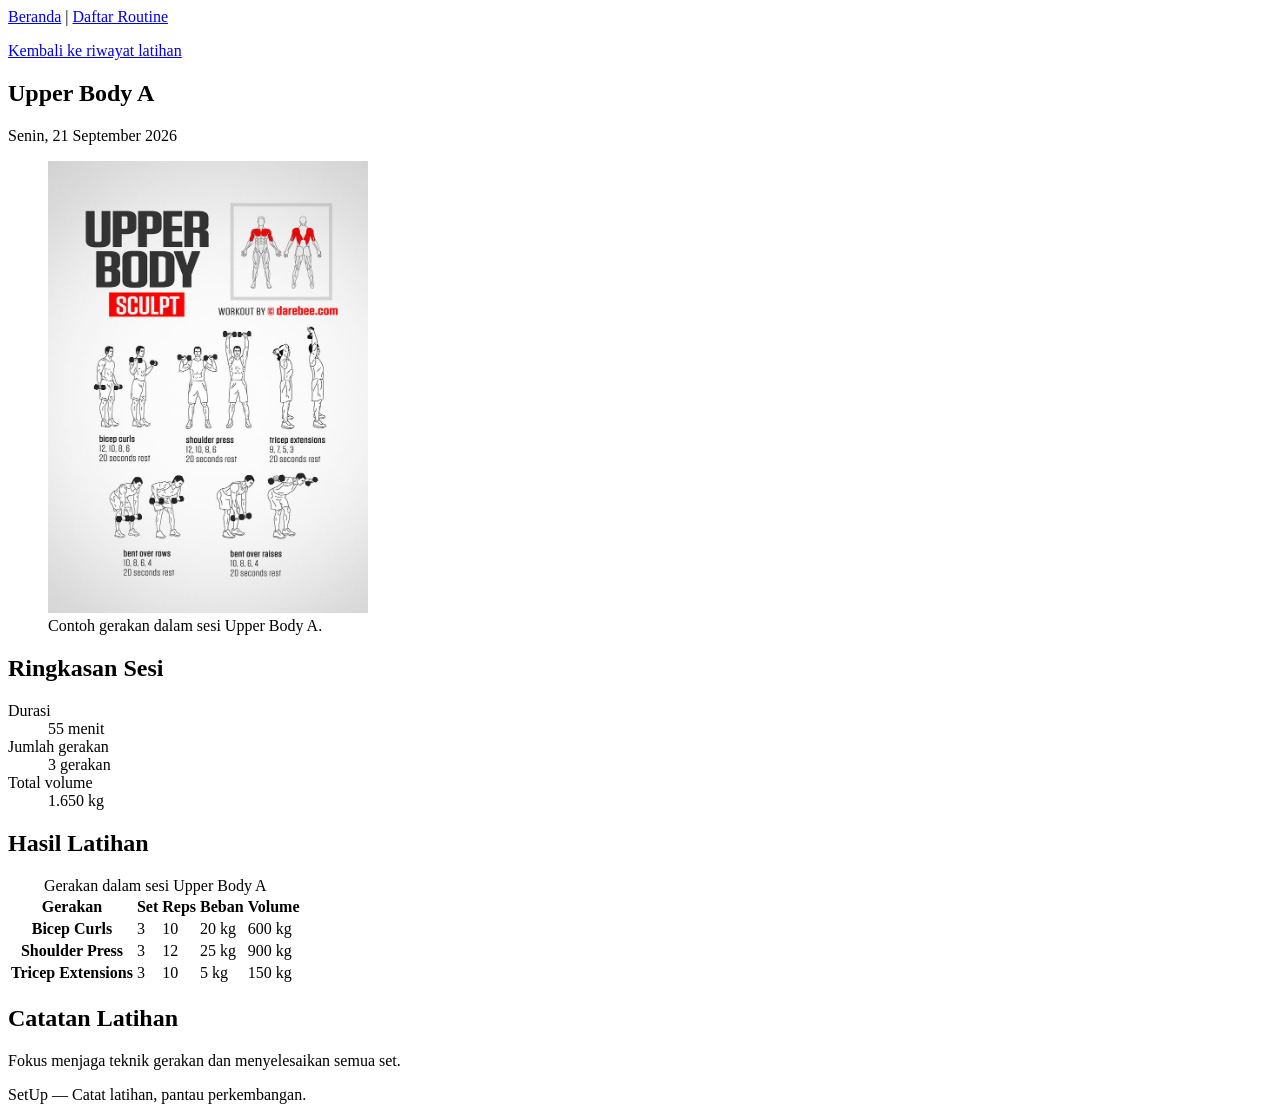
==== detail-latihan.html @ 31ee024c "Buat struktur HTML awal SetUp" ====
<!DOCTYPE html>
<html lang="id">
  <head>
    <meta charset="UTF-8">
    <meta name="viewport" content="width=device-width, initial-scale=1.0">
    <title>Detail Latihan | SetUp</title>
  </head>
  <body>
    <header>
      <nav aria-label="Navigasi utama">
        <a href="index.html">Beranda</a> |
        <a href="index.html#daftar-routine">Daftar Routine</a>
      </nav>
    </header>

    <main>
      <p><a href="index.html">Kembali ke riwayat latihan</a></p>

      <article>
        <header>
          <h1>Upper Body A</h1>
          <p>Senin, <time datetime="2026-09-21">21 September 2026</time></p>
        </header>

        <figure>
          <img
            src="assets/images/UpperBody.jpg"
            alt="Gerakan Upper Body A: Bicep Curls, Shoulder Press, Tricep Extensions"
            width="320"
          >
          <figcaption>Contoh gerakan dalam sesi Upper Body A.</figcaption>
        </figure>

        <section aria-labelledby="ringkasan-sesi">
          <h2 id="ringkasan-sesi">Ringkasan Sesi</h2>
          <dl>
            <dt>Durasi</dt>
            <dd>55 menit</dd>

            <dt>Jumlah gerakan</dt>
            <dd>3 gerakan</dd>

            <dt>Total volume</dt>
            <dd>1.650 kg</dd>
          </dl>
        </section>

        <section aria-labelledby="hasil-latihan">
          <h2 id="hasil-latihan">Hasil Latihan</h2>

          <table>
            <caption>Gerakan dalam sesi Upper Body A</caption>
            <thead>
              <tr>
                <th scope="col">Gerakan</th>
                <th scope="col">Set</th>
                <th scope="col">Reps</th>
                <th scope="col">Beban</th>
                <th scope="col">Volume</th>
              </tr>
            </thead>
            <tbody>
              <tr>
                <th scope="row">Bicep Curls</th>
                <td>3</td>
                <td>10</td>
                <td>20 kg</td>
                <td>600 kg</td>
              </tr>
              <tr>
                <th scope="row">Shoulder Press</th>
                <td>3</td>
                <td>12</td>
                <td>25 kg</td>
                <td>900 kg</td>
              </tr>
              <tr>
                <th scope="row">Tricep Extensions</th>
                <td>3</td>
                <td>10</td>
                <td>5 kg</td>
                <td>150 kg</td>
              </tr>
            </tbody>
          </table>
        </section>

        <section aria-labelledby="catatan-latihan">
          <h2 id="catatan-latihan">Catatan Latihan</h2>
          <p>Fokus menjaga teknik gerakan dan menyelesaikan semua set.</p>
        </section>
      </article>
    </main>

    <footer>
      <p>SetUp — Catat latihan, pantau perkembangan.</p>
    </footer>
  </body>
</html>
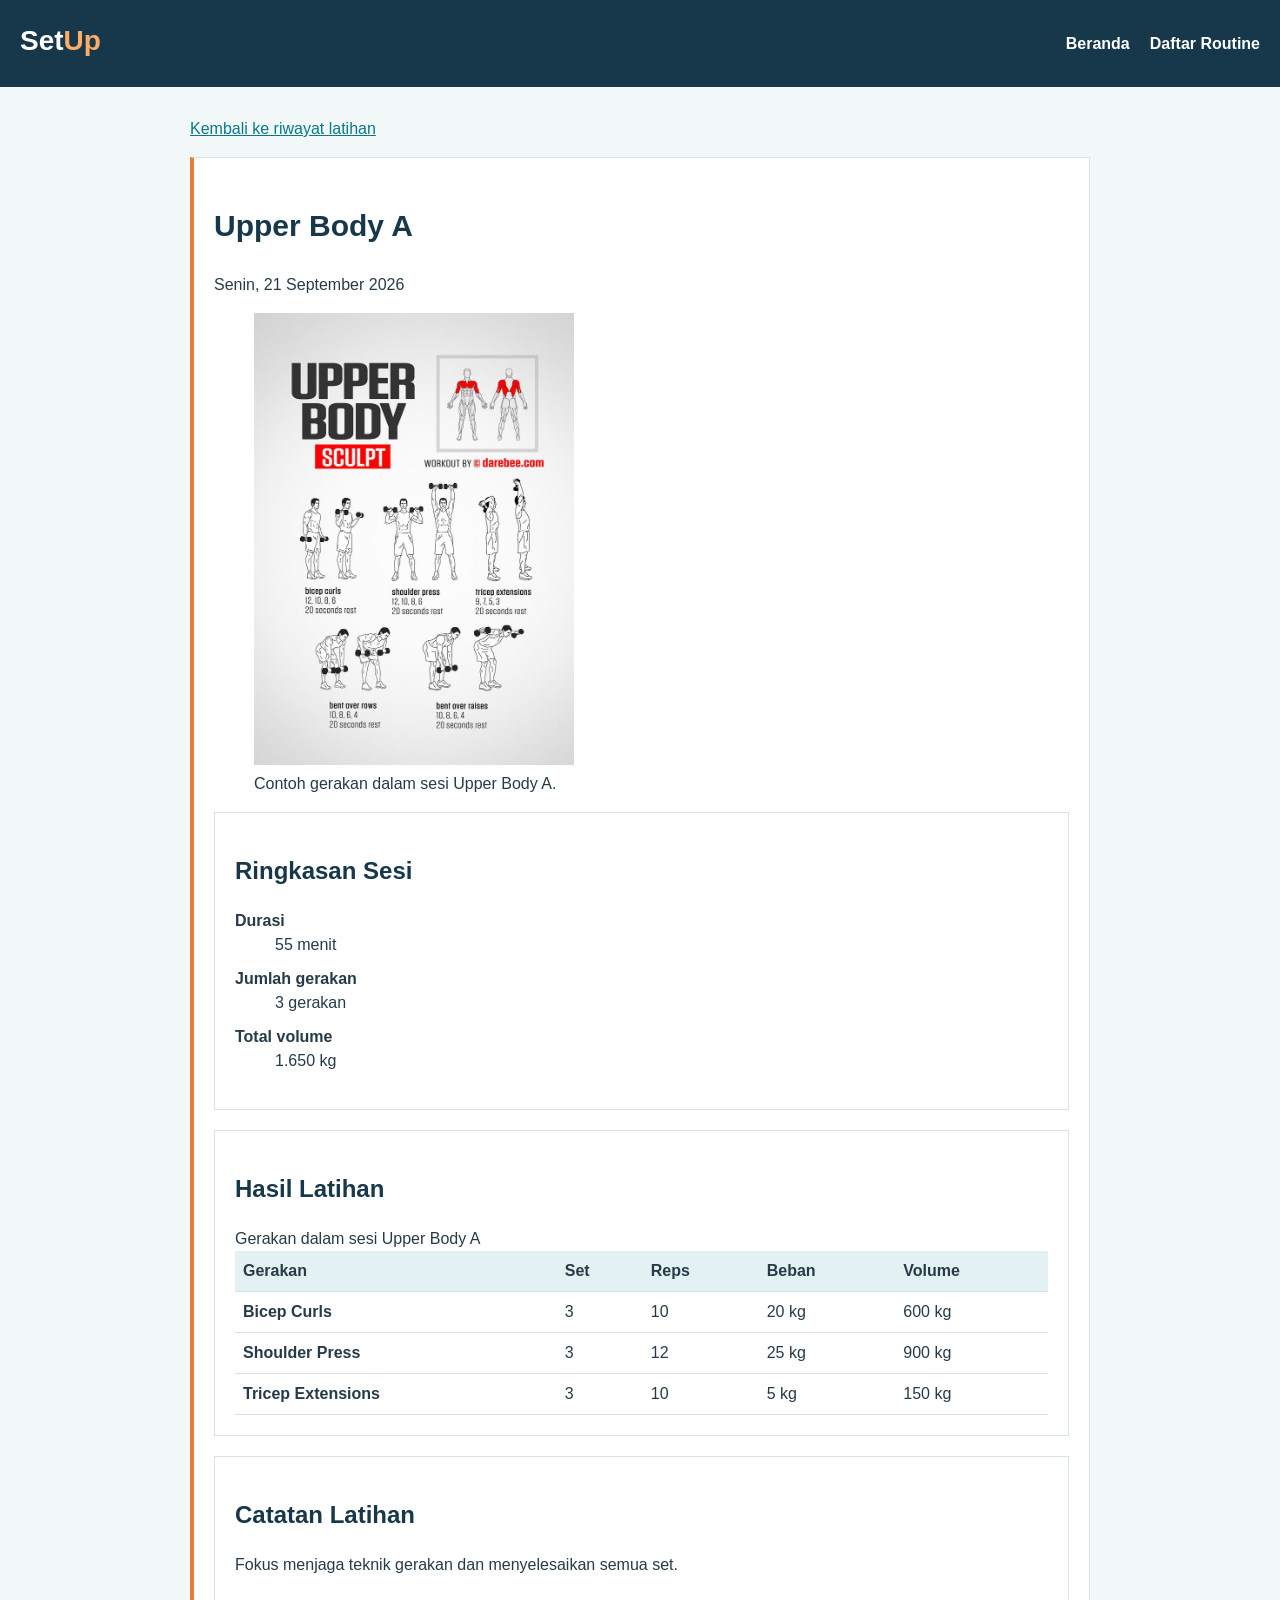
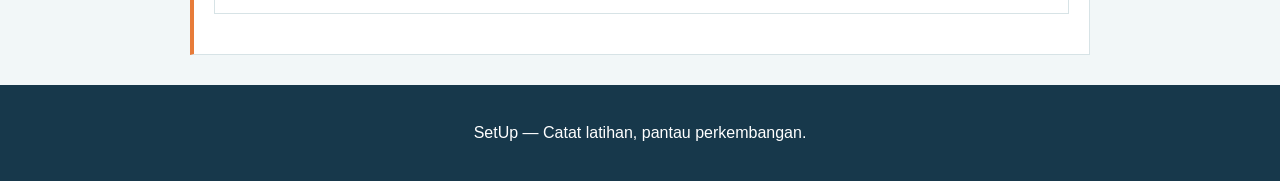
==== commit dd17b858: "Tambahkan CSS dasar dan tampilan responsif" ====
--- a/detail-latihan.html
+++ b/detail-latihan.html
@@ -4,12 +4,16 @@
     <meta charset="UTF-8">
     <meta name="viewport" content="width=device-width, initial-scale=1.0">
     <title>Detail Latihan | SetUp</title>
+    <link rel="stylesheet" href="style.css">
   </head>
   <body>
-    <header>
+    <header class="site-header">
+      <div class="brand"><p><strong>Set<span>Up</span></strong></p></div>
       <nav aria-label="Navigasi utama">
-        <a href="index.html">Beranda</a> |
-        <a href="index.html#daftar-routine">Daftar Routine</a>
+        <ul>
+          <li><a href="index.html">Beranda</a></li>
+          <li><a href="index.html#daftar-routine">Daftar Routine</a></li>
+        </ul>
       </nav>
     </header>
 
--- a/style.css
+++ b/style.css
@@ -0,0 +1,184 @@
+/* Warna dan tulisan dasar */
+* {
+  box-sizing: border-box;
+}
+
+body {
+  margin: 0;
+  background-color: #f2f7f8;
+  color: #263b47;
+  font-family: Arial, sans-serif;
+  font-size: 16px;
+  line-height: 1.5;
+}
+
+h1, h2, h3 {
+  color: #17384b;
+}
+
+h1 {
+  font-size: 30px;
+}
+
+h2 {
+  font-size: 24px;
+}
+
+h3 {
+  font-size: 18px;
+}
+
+a {
+  color: #087986;
+}
+
+/* Bagian atas dan menu */
+.site-header {
+  background-color: #17384b;
+  color: white;
+  padding: 20px;
+  display: flex;
+  justify-content: space-between;
+  align-items: center;
+  gap: 20px;
+}
+
+.brand p {
+  margin: 0 0 5px;
+}
+
+.brand strong {
+  font-size: 28px;
+}
+
+.brand span {
+  color: #ffad66;
+}
+
+.tagline {
+  font-size: 14px;
+}
+
+nav ul {
+  display: flex;
+  gap: 20px;
+  list-style-type: none;
+  padding: 0;
+  margin: 0;
+}
+
+nav a {
+  color: white;
+  text-decoration: none;
+  font-weight: bold;
+}
+
+nav a:hover {
+  color: #ffad66;
+}
+
+/* Isi halaman */
+main {
+  width: 90%;
+  max-width: 900px;
+  margin: 30px auto;
+}
+
+section, article, fieldset {
+  background-color: white;
+  border: 1px solid #d7e3e6;
+  padding: 20px;
+  margin-bottom: 20px;
+}
+
+article {
+  border-left: 4px solid #e77b39;
+}
+
+dt, label, legend {
+  font-weight: bold;
+}
+
+dd {
+  margin-bottom: 10px;
+}
+
+img {
+  max-width: 100%;
+  height: auto;
+}
+
+/* Tabel dan formulir */
+table {
+  width: 100%;
+  border-collapse: collapse;
+}
+
+caption, th, td {
+  text-align: left;
+}
+
+th, td {
+  border-bottom: 1px solid #d7e3e6;
+  padding: 8px;
+}
+
+thead {
+  background-color: #e4f1f2;
+}
+
+input, select, textarea {
+  max-width: 100%;
+  padding: 8px;
+  border: 1px solid #a9bfc5;
+  font-family: Arial, sans-serif;
+  font-size: 16px;
+}
+
+button {
+  background-color: #e77b39;
+  color: white;
+  border: none;
+  padding: 10px 16px;
+  font-size: 16px;
+  font-weight: bold;
+}
+
+footer {
+  background-color: #17384b;
+  color: white;
+  text-align: center;
+  padding: 20px;
+}
+
+/* Pada layar kecil, menu menjadi vertikal */
+@media (max-width: 600px) {
+  .site-header {
+    display: block;
+  }
+
+  nav ul {
+    display: block;
+    margin-top: 10px;
+  }
+
+  nav li {
+    margin-bottom: 10px;
+  }
+
+  main {
+    width: 94%;
+  }
+
+  section, article, fieldset {
+    padding: 10px;
+  }
+
+  table {
+    font-size: 12px;
+  }
+
+  th, td {
+    padding: 4px;
+  }
+}
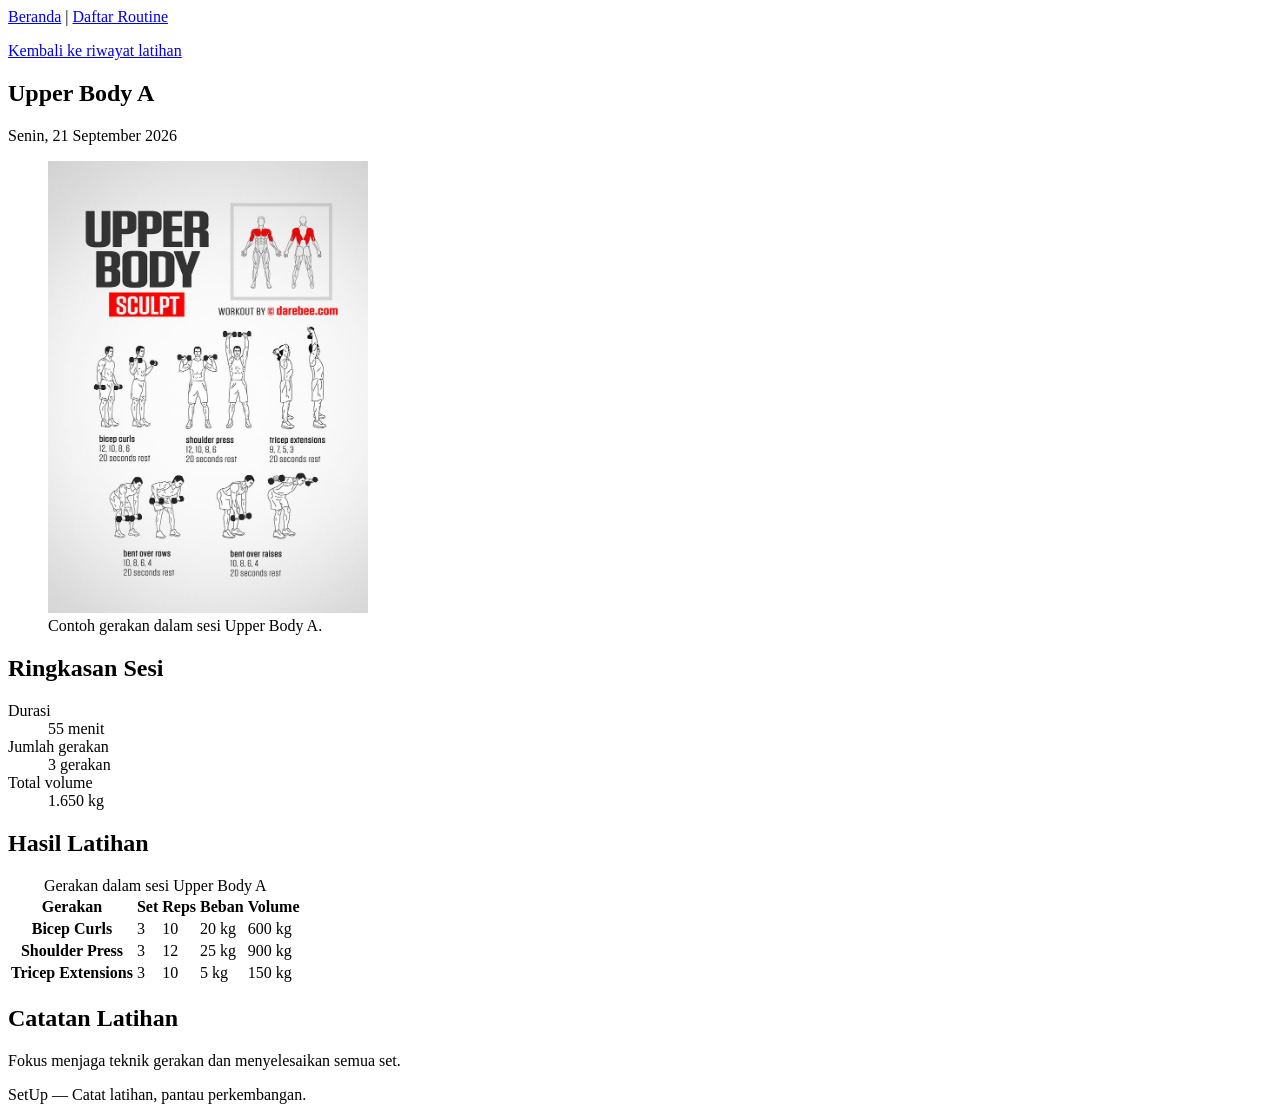
==== commit 7c48a0a1: "Buat struktur HTML awal SetUp" ====
--- a/detail-latihan.html
+++ b/detail-latihan.html
@@ -4,16 +4,12 @@
     <meta charset="UTF-8">
     <meta name="viewport" content="width=device-width, initial-scale=1.0">
     <title>Detail Latihan | SetUp</title>
-    <link rel="stylesheet" href="style.css">
   </head>
   <body>
-    <header class="site-header">
-      <div class="brand"><p><strong>Set<span>Up</span></strong></p></div>
+    <header>
       <nav aria-label="Navigasi utama">
-        <ul>
-          <li><a href="index.html">Beranda</a></li>
-          <li><a href="index.html#daftar-routine">Daftar Routine</a></li>
-        </ul>
+        <a href="index.html">Beranda</a> |
+        <a href="index.html#daftar-routine">Daftar Routine</a>
       </nav>
     </header>
 
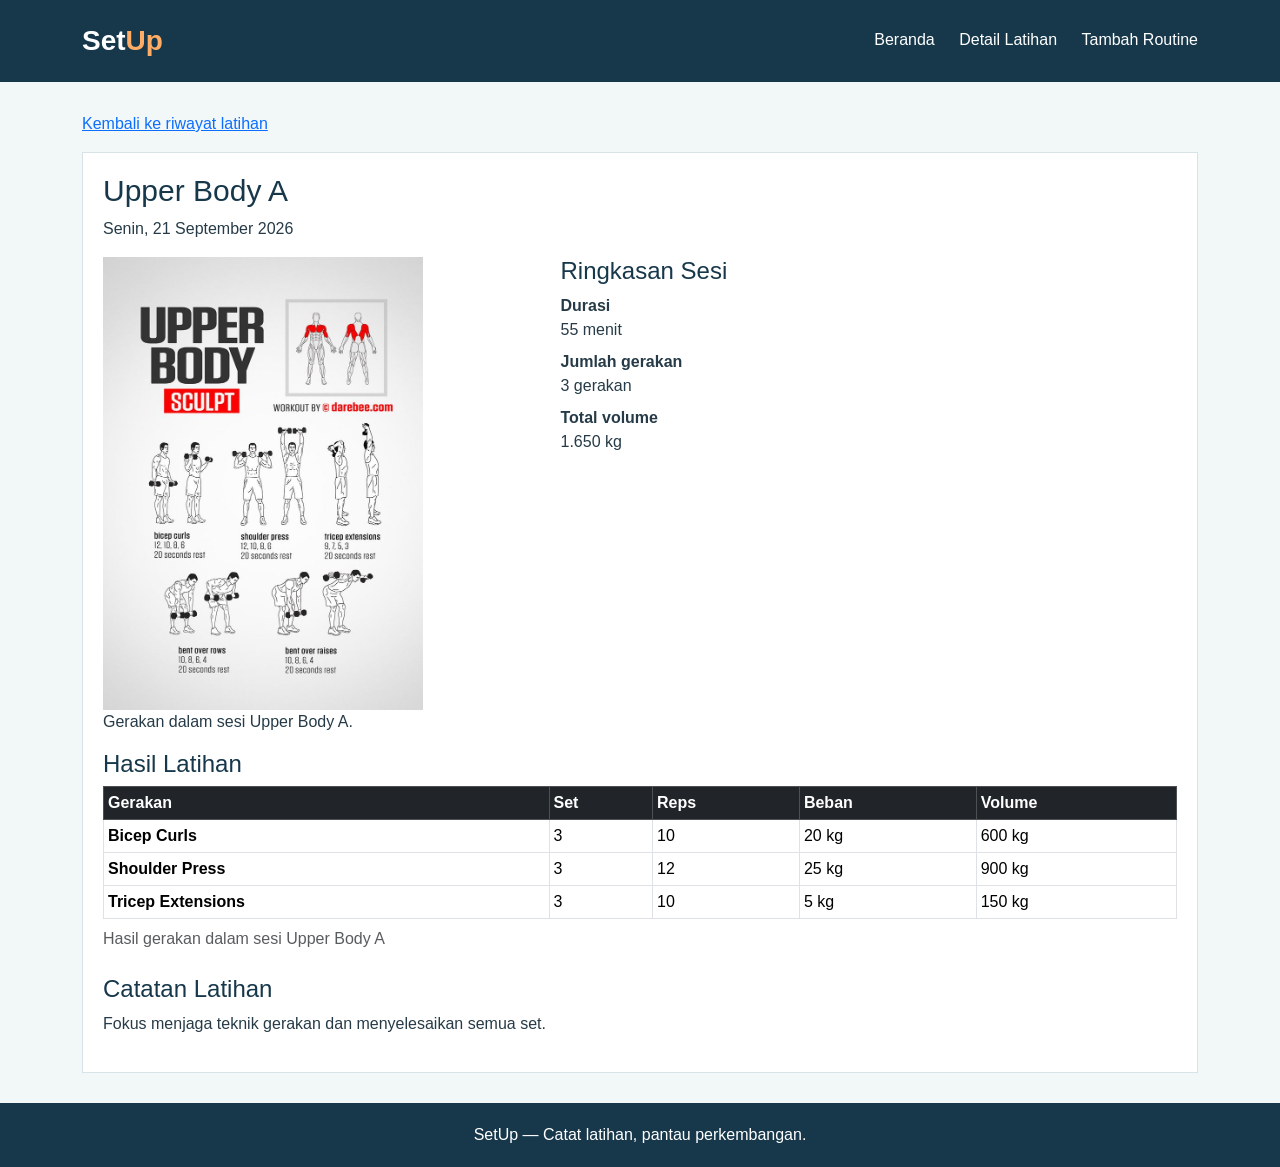
==== commit e23d5616: "Tambahkan tampilan Bootstrap pada SetUp" ====
--- a/detail-latihan.html
+++ b/detail-latihan.html
@@ -1,99 +1,114 @@
 <!DOCTYPE html>
 <html lang="id">
-  <head>
-    <meta charset="UTF-8">
-    <meta name="viewport" content="width=device-width, initial-scale=1.0">
-    <title>Detail Latihan | SetUp</title>
-  </head>
-  <body>
-    <header>
-      <nav aria-label="Navigasi utama">
-        <a href="index.html">Beranda</a> |
-        <a href="index.html#daftar-routine">Daftar Routine</a>
-      </nav>
-    </header>
+<head>
+  <meta charset="UTF-8">
+  <meta name="viewport" content="width=device-width, initial-scale=1.0">
+  <title>Detail Latihan | SetUp</title>
+  <link href="https://cdn.jsdelivr.net/npm/bootstrap@5.3.0/dist/css/bootstrap.min.css" rel="stylesheet">
+  <link rel="stylesheet" href="style.css">
+</head>
+<body>
+  <header class="site-header">
+    <div class="container">
+      <div class="row">
+        <div class="col-12 col-md-4">
+          <a class="brand" href="index.html">Set<span>Up</span></a>
+        </div>
 
-    <main>
-      <p><a href="index.html">Kembali ke riwayat latihan</a></p>
+        <nav class="col-12 col-md-8">
+          <ul>
+            <li><a href="index.html">Beranda</a></li>
+            <li><a href="detail-latihan.html">Detail Latihan</a></li>
+            <li><a href="tambah-latihan.html">Tambah Routine</a></li>
+          </ul>
+        </nav>
+      </div>
+    </div>
+  </header>
 
-      <article>
-        <header>
-          <h1>Upper Body A</h1>
-          <p>Senin, <time datetime="2026-09-21">21 September 2026</time></p>
-        </header>
+  <main class="container">
+    <p><a href="index.html">Kembali ke riwayat latihan</a></p>
 
-        <figure>
-          <img
-            src="assets/images/UpperBody.jpg"
-            alt="Gerakan Upper Body A: Bicep Curls, Shoulder Press, Tricep Extensions"
-            width="320"
-          >
-          <figcaption>Contoh gerakan dalam sesi Upper Body A.</figcaption>
-        </figure>
+    <article class="panel">
+      <header>
+        <h1>Upper Body A</h1>
+        <p>Senin, 21 September 2026</p>
+      </header>
 
-        <section aria-labelledby="ringkasan-sesi">
-          <h2 id="ringkasan-sesi">Ringkasan Sesi</h2>
-          <dl>
-            <dt>Durasi</dt>
-            <dd>55 menit</dd>
+      <div class="row">
+        <div class="col-12 col-md-5">
+          <figure>
+            <img src="assets/images/UpperBody.jpg" class="img-fluid" alt="Gerakan Bicep Curls, Shoulder Press, dan Tricep Extensions" width="320">
+            <figcaption>Gerakan dalam sesi Upper Body A.</figcaption>
+          </figure>
+        </div>
 
-            <dt>Jumlah gerakan</dt>
-            <dd>3 gerakan</dd>
+        <div class="col-12 col-md-7">
+          <section>
+            <h2>Ringkasan Sesi</h2>
+            <dl>
+              <dt>Durasi</dt>
+              <dd>55 menit</dd>
 
-            <dt>Total volume</dt>
-            <dd>1.650 kg</dd>
-          </dl>
-        </section>
+              <dt>Jumlah gerakan</dt>
+              <dd>3 gerakan</dd>
 
-        <section aria-labelledby="hasil-latihan">
-          <h2 id="hasil-latihan">Hasil Latihan</h2>
+              <dt>Total volume</dt>
+              <dd>1.650 kg</dd>
+            </dl>
+          </section>
+        </div>
+      </div>
 
-          <table>
-            <caption>Gerakan dalam sesi Upper Body A</caption>
-            <thead>
-              <tr>
-                <th scope="col">Gerakan</th>
-                <th scope="col">Set</th>
-                <th scope="col">Reps</th>
-                <th scope="col">Beban</th>
-                <th scope="col">Volume</th>
-              </tr>
-            </thead>
-            <tbody>
-              <tr>
-                <th scope="row">Bicep Curls</th>
-                <td>3</td>
-                <td>10</td>
-                <td>20 kg</td>
-                <td>600 kg</td>
-              </tr>
-              <tr>
-                <th scope="row">Shoulder Press</th>
-                <td>3</td>
-                <td>12</td>
-                <td>25 kg</td>
-                <td>900 kg</td>
-              </tr>
-              <tr>
-                <th scope="row">Tricep Extensions</th>
-                <td>3</td>
-                <td>10</td>
-                <td>5 kg</td>
-                <td>150 kg</td>
-              </tr>
-            </tbody>
-          </table>
-        </section>
+      <section>
+        <h2>Hasil Latihan</h2>
 
-        <section aria-labelledby="catatan-latihan">
-          <h2 id="catatan-latihan">Catatan Latihan</h2>
-          <p>Fokus menjaga teknik gerakan dan menyelesaikan semua set.</p>
-        </section>
-      </article>
-    </main>
+        <table class="table table-bordered table-hover table-sm">
+          <caption>Hasil gerakan dalam sesi Upper Body A</caption>
+          <thead class="table-dark">
+            <tr>
+              <th scope="col">Gerakan</th>
+              <th scope="col">Set</th>
+              <th scope="col">Reps</th>
+              <th scope="col">Beban</th>
+              <th scope="col">Volume</th>
+            </tr>
+          </thead>
+          <tbody>
+            <tr>
+              <th scope="row">Bicep Curls</th>
+              <td>3</td>
+              <td>10</td>
+              <td>20 kg</td>
+              <td>600 kg</td>
+            </tr>
+            <tr>
+              <th scope="row">Shoulder Press</th>
+              <td>3</td>
+              <td>12</td>
+              <td>25 kg</td>
+              <td>900 kg</td>
+            </tr>
+            <tr>
+              <th scope="row">Tricep Extensions</th>
+              <td>3</td>
+              <td>10</td>
+              <td>5 kg</td>
+              <td>150 kg</td>
+            </tr>
+          </tbody>
+        </table>
+      </section>
 
-    <footer>
-      <p>SetUp — Catat latihan, pantau perkembangan.</p>
-    </footer>
-  </body>
+      <section>
+        <h2>Catatan Latihan</h2>
+        <p>Fokus menjaga teknik gerakan dan menyelesaikan semua set.</p>
+      </section>
+    </article>
+  </main>
+
+  <footer class="site-footer text-center">
+    <p>SetUp — Catat latihan, pantau perkembangan.</p>
+  </footer>
+</body>
 </html>
--- a/style.css
+++ b/style.css
@@ -0,0 +1,107 @@
+body {
+  background-color: #f2f7f8;
+  color: #263b47;
+  font-family: Arial, sans-serif;
+  line-height: 1.5;
+}
+
+h1, h2, h3 {
+  color: #17384b;
+}
+
+h1 {
+  font-size: 30px;
+}
+
+h2 {
+  font-size: 24px;
+}
+
+h3 {
+  font-size: 18px;
+}
+
+.site-header {
+  background-color: #17384b;
+  padding: 20px 0;
+}
+
+.brand {
+  color: white;
+  font-size: 28px;
+  font-weight: bold;
+  text-decoration: none;
+}
+
+.brand span {
+  color: #ffad66;
+}
+
+nav ul {
+  list-style-type: none;
+  padding: 0;
+  margin: 0;
+  text-align: right;
+}
+
+nav li {
+  display: inline-block;
+  margin-left: 20px;
+}
+
+/* Menu bertumpuk pada layar kecil */
+@media (max-width: 767px) {
+  nav ul {
+    text-align: left;
+  }
+
+  nav li {
+    display: block;
+    margin-left: 0;
+  }
+}
+
+nav a {
+  display: block;
+  color: white;
+  padding: 8px 0;
+  text-decoration: none;
+}
+
+nav a:hover {
+  color: #ffad66;
+}
+
+main {
+  margin-top: 30px;
+  margin-bottom: 30px;
+}
+
+.panel {
+  background-color: white;
+  border: 1px solid #d7e3e6;
+  padding: 20px;
+  margin-bottom: 20px;
+}
+
+dt, label, legend {
+  font-weight: bold;
+}
+
+label {
+  margin-bottom: 5px;
+}
+
+fieldset {
+  margin-bottom: 20px;
+}
+
+.site-footer {
+  background-color: #17384b;
+  color: white;
+  padding: 20px;
+}
+
+.site-footer p {
+  margin-bottom: 0;
+}
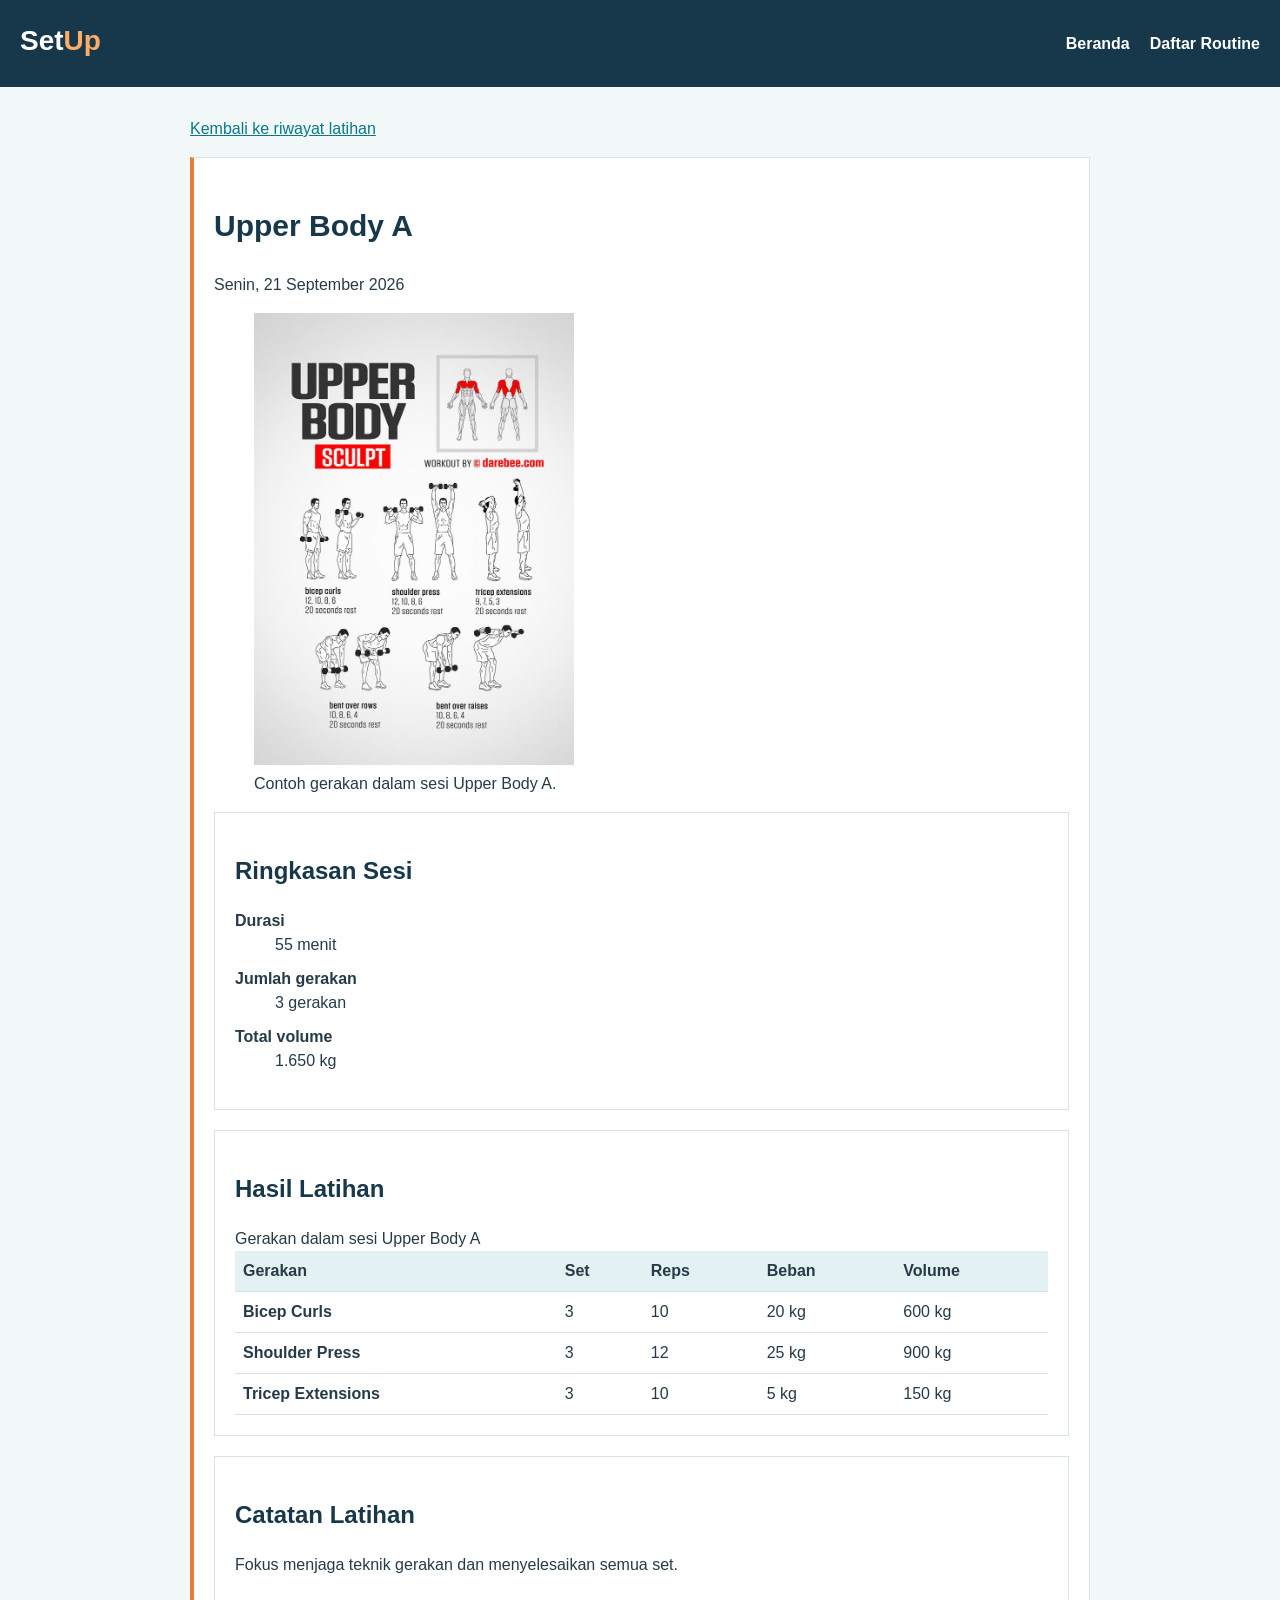
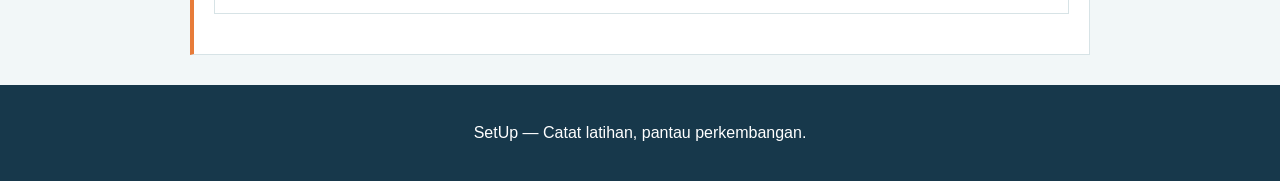
==== commit 96877cb6: "Tambahkan CSS dasar dan tampilan responsif" ====
--- a/detail-latihan.html
+++ b/detail-latihan.html
@@ -1,114 +1,103 @@
 <!DOCTYPE html>
 <html lang="id">
-<head>
-  <meta charset="UTF-8">
-  <meta name="viewport" content="width=device-width, initial-scale=1.0">
-  <title>Detail Latihan | SetUp</title>
-  <link href="https://cdn.jsdelivr.net/npm/bootstrap@5.3.0/dist/css/bootstrap.min.css" rel="stylesheet">
-  <link rel="stylesheet" href="style.css">
-</head>
-<body>
-  <header class="site-header">
-    <div class="container">
-      <div class="row">
-        <div class="col-12 col-md-4">
-          <a class="brand" href="index.html">Set<span>Up</span></a>
-        </div>
+  <head>
+    <meta charset="UTF-8">
+    <meta name="viewport" content="width=device-width, initial-scale=1.0">
+    <title>Detail Latihan | SetUp</title>
+    <link rel="stylesheet" href="style.css">
+  </head>
+  <body>
+    <header class="site-header">
+      <div class="brand"><p><strong>Set<span>Up</span></strong></p></div>
+      <nav aria-label="Navigasi utama">
+        <ul>
+          <li><a href="index.html">Beranda</a></li>
+          <li><a href="index.html#daftar-routine">Daftar Routine</a></li>
+        </ul>
+      </nav>
+    </header>
 
-        <nav class="col-12 col-md-8">
-          <ul>
-            <li><a href="index.html">Beranda</a></li>
-            <li><a href="detail-latihan.html">Detail Latihan</a></li>
-            <li><a href="tambah-latihan.html">Tambah Routine</a></li>
-          </ul>
-        </nav>
-      </div>
-    </div>
-  </header>
+    <main>
+      <p><a href="index.html">Kembali ke riwayat latihan</a></p>
 
-  <main class="container">
-    <p><a href="index.html">Kembali ke riwayat latihan</a></p>
+      <article>
+        <header>
+          <h1>Upper Body A</h1>
+          <p>Senin, <time datetime="2026-09-21">21 September 2026</time></p>
+        </header>
 
-    <article class="panel">
-      <header>
-        <h1>Upper Body A</h1>
-        <p>Senin, 21 September 2026</p>
-      </header>
+        <figure>
+          <img
+            src="assets/images/UpperBody.jpg"
+            alt="Gerakan Upper Body A: Bicep Curls, Shoulder Press, Tricep Extensions"
+            width="320"
+          >
+          <figcaption>Contoh gerakan dalam sesi Upper Body A.</figcaption>
+        </figure>
 
-      <div class="row">
-        <div class="col-12 col-md-5">
-          <figure>
-            <img src="assets/images/UpperBody.jpg" class="img-fluid" alt="Gerakan Bicep Curls, Shoulder Press, dan Tricep Extensions" width="320">
-            <figcaption>Gerakan dalam sesi Upper Body A.</figcaption>
-          </figure>
-        </div>
+        <section aria-labelledby="ringkasan-sesi">
+          <h2 id="ringkasan-sesi">Ringkasan Sesi</h2>
+          <dl>
+            <dt>Durasi</dt>
+            <dd>55 menit</dd>
 
-        <div class="col-12 col-md-7">
-          <section>
-            <h2>Ringkasan Sesi</h2>
-            <dl>
-              <dt>Durasi</dt>
-              <dd>55 menit</dd>
+            <dt>Jumlah gerakan</dt>
+            <dd>3 gerakan</dd>
 
-              <dt>Jumlah gerakan</dt>
-              <dd>3 gerakan</dd>
+            <dt>Total volume</dt>
+            <dd>1.650 kg</dd>
+          </dl>
+        </section>
 
-              <dt>Total volume</dt>
-              <dd>1.650 kg</dd>
-            </dl>
-          </section>
-        </div>
-      </div>
+        <section aria-labelledby="hasil-latihan">
+          <h2 id="hasil-latihan">Hasil Latihan</h2>
 
-      <section>
-        <h2>Hasil Latihan</h2>
+          <table>
+            <caption>Gerakan dalam sesi Upper Body A</caption>
+            <thead>
+              <tr>
+                <th scope="col">Gerakan</th>
+                <th scope="col">Set</th>
+                <th scope="col">Reps</th>
+                <th scope="col">Beban</th>
+                <th scope="col">Volume</th>
+              </tr>
+            </thead>
+            <tbody>
+              <tr>
+                <th scope="row">Bicep Curls</th>
+                <td>3</td>
+                <td>10</td>
+                <td>20 kg</td>
+                <td>600 kg</td>
+              </tr>
+              <tr>
+                <th scope="row">Shoulder Press</th>
+                <td>3</td>
+                <td>12</td>
+                <td>25 kg</td>
+                <td>900 kg</td>
+              </tr>
+              <tr>
+                <th scope="row">Tricep Extensions</th>
+                <td>3</td>
+                <td>10</td>
+                <td>5 kg</td>
+                <td>150 kg</td>
+              </tr>
+            </tbody>
+          </table>
+        </section>
 
-        <table class="table table-bordered table-hover table-sm">
-          <caption>Hasil gerakan dalam sesi Upper Body A</caption>
-          <thead class="table-dark">
-            <tr>
-              <th scope="col">Gerakan</th>
-              <th scope="col">Set</th>
-              <th scope="col">Reps</th>
-              <th scope="col">Beban</th>
-              <th scope="col">Volume</th>
-            </tr>
-          </thead>
-          <tbody>
-            <tr>
-              <th scope="row">Bicep Curls</th>
-              <td>3</td>
-              <td>10</td>
-              <td>20 kg</td>
-              <td>600 kg</td>
-            </tr>
-            <tr>
-              <th scope="row">Shoulder Press</th>
-              <td>3</td>
-              <td>12</td>
-              <td>25 kg</td>
-              <td>900 kg</td>
-            </tr>
-            <tr>
-              <th scope="row">Tricep Extensions</th>
-              <td>3</td>
-              <td>10</td>
-              <td>5 kg</td>
-              <td>150 kg</td>
-            </tr>
-          </tbody>
-        </table>
-      </section>
+        <section aria-labelledby="catatan-latihan">
+          <h2 id="catatan-latihan">Catatan Latihan</h2>
+          <p>Fokus menjaga teknik gerakan dan menyelesaikan semua set.</p>
+        </section>
+      </article>
+    </main>
 
-      <section>
-        <h2>Catatan Latihan</h2>
-        <p>Fokus menjaga teknik gerakan dan menyelesaikan semua set.</p>
-      </section>
-    </article>
-  </main>
-
-  <footer class="site-footer text-center">
-    <p>SetUp — Catat latihan, pantau perkembangan.</p>
-  </footer>
-</body>
+    <footer>
+      <p>SetUp — Catat latihan, pantau perkembangan.</p>
+    </footer>
+  </body>
 </html>
--- a/style.css
+++ b/style.css
@@ -1,7 +1,14 @@
+/* Warna dan tulisan dasar */
+* {
+  box-sizing: border-box;
+}
+
 body {
+  margin: 0;
   background-color: #f2f7f8;
   color: #263b47;
   font-family: Arial, sans-serif;
+  font-size: 16px;
   line-height: 1.5;
 }
 
@@ -21,87 +28,157 @@
   font-size: 18px;
 }
 
+a {
+  color: #087986;
+}
+
+/* Bagian atas dan menu */
 .site-header {
   background-color: #17384b;
-  padding: 20px 0;
+  color: white;
+  padding: 20px;
+  display: flex;
+  justify-content: space-between;
+  align-items: center;
+  gap: 20px;
 }
 
-.brand {
-  color: white;
+.brand p {
+  margin: 0 0 5px;
+}
+
+.brand strong {
   font-size: 28px;
-  font-weight: bold;
-  text-decoration: none;
 }
 
 .brand span {
   color: #ffad66;
 }
 
+.tagline {
+  font-size: 14px;
+}
+
 nav ul {
+  display: flex;
+  gap: 20px;
   list-style-type: none;
   padding: 0;
   margin: 0;
-  text-align: right;
-}
-
-nav li {
-  display: inline-block;
-  margin-left: 20px;
-}
-
-/* Menu bertumpuk pada layar kecil */
-@media (max-width: 767px) {
-  nav ul {
-    text-align: left;
-  }
-
-  nav li {
-    display: block;
-    margin-left: 0;
-  }
 }
 
 nav a {
-  display: block;
   color: white;
-  padding: 8px 0;
   text-decoration: none;
+  font-weight: bold;
 }
 
 nav a:hover {
   color: #ffad66;
 }
 
+/* Isi halaman */
 main {
-  margin-top: 30px;
-  margin-bottom: 30px;
+  width: 90%;
+  max-width: 900px;
+  margin: 30px auto;
 }
 
-.panel {
+section, article, fieldset {
   background-color: white;
   border: 1px solid #d7e3e6;
   padding: 20px;
   margin-bottom: 20px;
 }
 
+article {
+  border-left: 4px solid #e77b39;
+}
+
 dt, label, legend {
   font-weight: bold;
 }
 
-label {
-  margin-bottom: 5px;
+dd {
+  margin-bottom: 10px;
 }
 
-fieldset {
-  margin-bottom: 20px;
+img {
+  max-width: 100%;
+  height: auto;
 }
 
-.site-footer {
+/* Tabel dan formulir */
+table {
+  width: 100%;
+  border-collapse: collapse;
+}
+
+caption, th, td {
+  text-align: left;
+}
+
+th, td {
+  border-bottom: 1px solid #d7e3e6;
+  padding: 8px;
+}
+
+thead {
+  background-color: #e4f1f2;
+}
+
+input, select, textarea {
+  max-width: 100%;
+  padding: 8px;
+  border: 1px solid #a9bfc5;
+  font-family: Arial, sans-serif;
+  font-size: 16px;
+}
+
+button {
+  background-color: #e77b39;
+  color: white;
+  border: none;
+  padding: 10px 16px;
+  font-size: 16px;
+  font-weight: bold;
+}
+
+footer {
   background-color: #17384b;
   color: white;
+  text-align: center;
   padding: 20px;
 }
 
-.site-footer p {
-  margin-bottom: 0;
+/* Pada layar kecil, menu menjadi vertikal */
+@media (max-width: 600px) {
+  .site-header {
+    display: block;
+  }
+
+  nav ul {
+    display: block;
+    margin-top: 10px;
+  }
+
+  nav li {
+    margin-bottom: 10px;
+  }
+
+  main {
+    width: 94%;
+  }
+
+  section, article, fieldset {
+    padding: 10px;
+  }
+
+  table {
+    font-size: 12px;
+  }
+
+  th, td {
+    padding: 4px;
+  }
 }
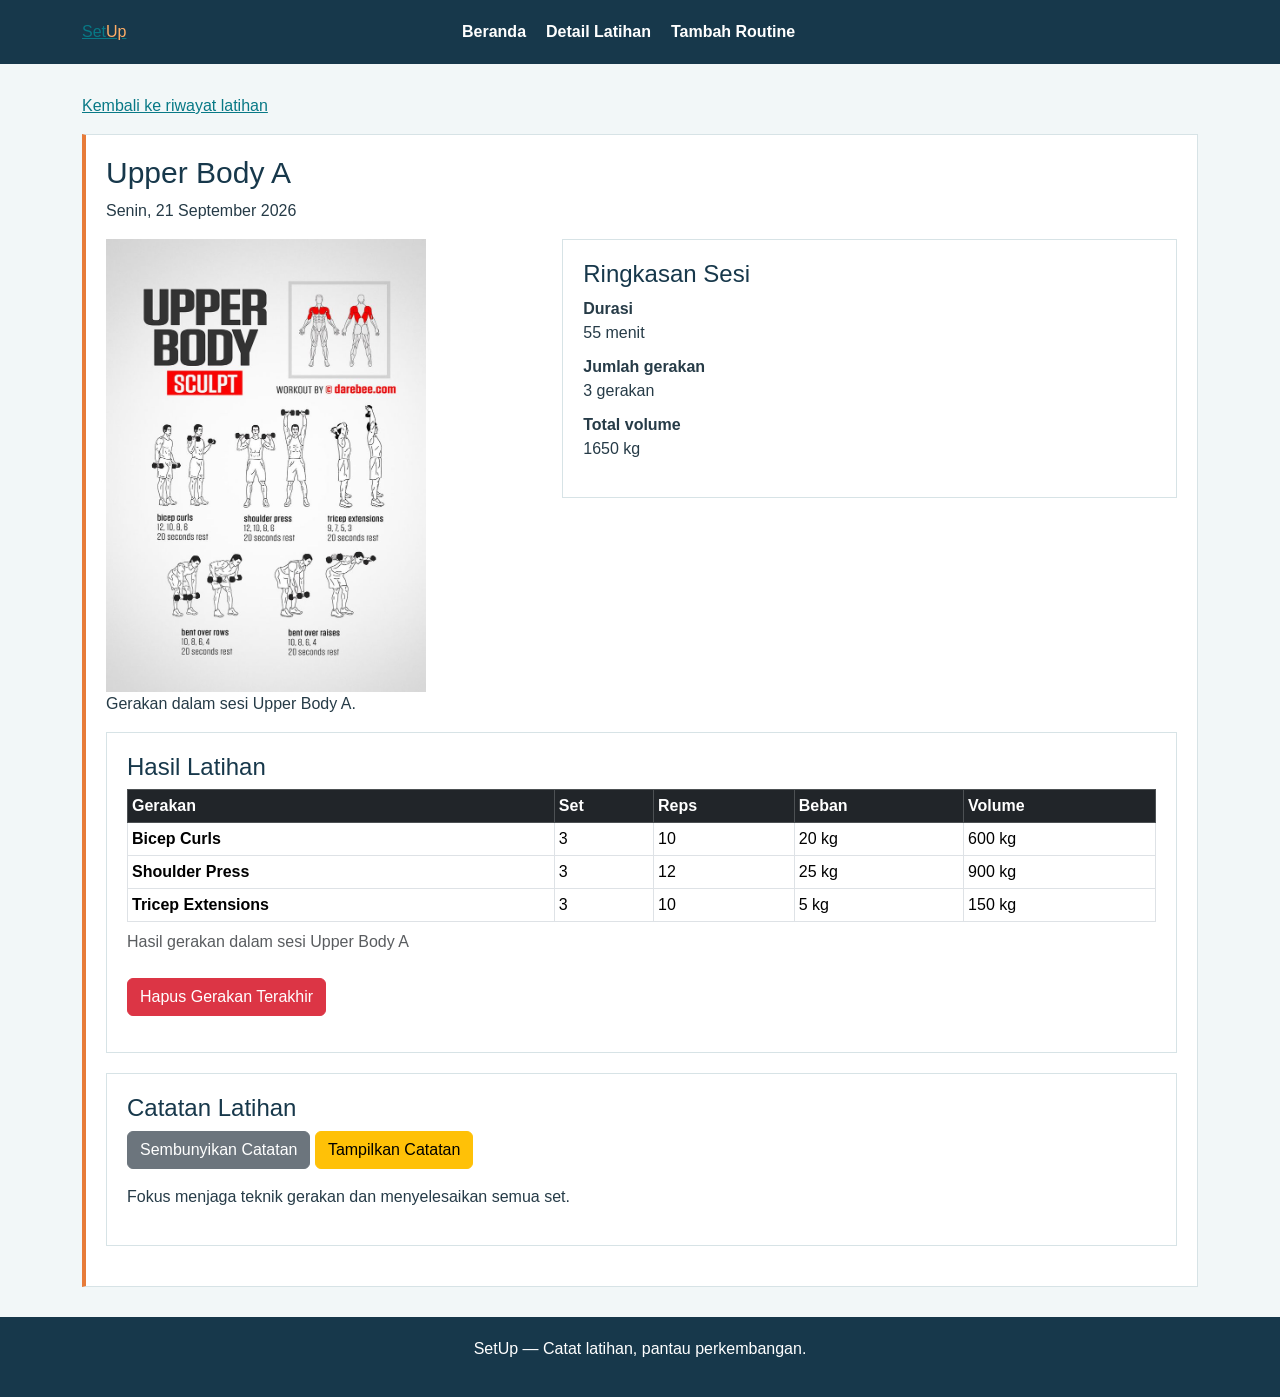
==== commit afc846e1: "Menambahkan interaksi JavaScript dan jQuery" ====
--- a/detail-latihan.html
+++ b/detail-latihan.html
@@ -1,103 +1,115 @@
 <!DOCTYPE html>
 <html lang="id">
-  <head>
-    <meta charset="UTF-8">
-    <meta name="viewport" content="width=device-width, initial-scale=1.0">
-    <title>Detail Latihan | SetUp</title>
-    <link rel="stylesheet" href="style.css">
-  </head>
-  <body>
-    <header class="site-header">
-      <div class="brand"><p><strong>Set<span>Up</span></strong></p></div>
-      <nav aria-label="Navigasi utama">
-        <ul>
-          <li><a href="index.html">Beranda</a></li>
-          <li><a href="index.html#daftar-routine">Daftar Routine</a></li>
-        </ul>
-      </nav>
-    </header>
+<head>
+  <meta charset="UTF-8">
+  <meta name="viewport" content="width=device-width, initial-scale=1.0">
+  <title>Detail Latihan | SetUp</title>
+  <link href="https://cdn.jsdelivr.net/npm/bootstrap@5.3.0/dist/css/bootstrap.min.css" rel="stylesheet">
+  <link rel="stylesheet" href="style.css">
+</head>
+<body>
+  <header class="site-header">
+    <div class="container">
+      <div class="row">
+        <div class="col-12 col-md-4">
+          <a class="brand" href="index.html">Set<span>Up</span></a>
+        </div>
 
-    <main>
-      <p><a href="index.html">Kembali ke riwayat latihan</a></p>
+        <nav class="col-12 col-md-8">
+          <ul>
+            <li><a href="index.html">Beranda</a></li>
+            <li><a href="detail-latihan.html">Detail Latihan</a></li>
+            <li><a href="tambah-latihan.html">Tambah Routine</a></li>
+          </ul>
+        </nav>
+      </div>
+    </div>
+  </header>
 
-      <article>
-        <header>
-          <h1>Upper Body A</h1>
-          <p>Senin, <time datetime="2026-09-21">21 September 2026</time></p>
-        </header>
+  <main class="container">
+    <p><a href="index.html">Kembali ke riwayat latihan</a></p>
 
-        <figure>
-          <img
-            src="assets/images/UpperBody.jpg"
-            alt="Gerakan Upper Body A: Bicep Curls, Shoulder Press, Tricep Extensions"
-            width="320"
-          >
-          <figcaption>Contoh gerakan dalam sesi Upper Body A.</figcaption>
-        </figure>
+    <article class="panel">
+      <header>
+        <h1>Upper Body A</h1>
+        <p>Senin, 21 September 2026</p>
+      </header>
 
-        <section aria-labelledby="ringkasan-sesi">
-          <h2 id="ringkasan-sesi">Ringkasan Sesi</h2>
-          <dl>
-            <dt>Durasi</dt>
-            <dd>55 menit</dd>
+      <div class="row">
+        <div class="col-12 col-md-5">
+          <figure>
+            <img src="assets/images/UpperBody.jpg" class="img-fluid" alt="Gerakan Bicep Curls, Shoulder Press, dan Tricep Extensions" width="320">
+            <figcaption>Gerakan dalam sesi Upper Body A.</figcaption>
+          </figure>
+        </div>
 
-            <dt>Jumlah gerakan</dt>
-            <dd>3 gerakan</dd>
+        <div class="col-12 col-md-7">
+          <section>
+            <h2>Ringkasan Sesi</h2>
 
-            <dt>Total volume</dt>
-            <dd>1.650 kg</dd>
-          </dl>
-        </section>
+            <dl>
+              <dt>Durasi</dt>
+              <dd>55 menit</dd>
 
-        <section aria-labelledby="hasil-latihan">
-          <h2 id="hasil-latihan">Hasil Latihan</h2>
+              <dt>Jumlah gerakan</dt>
+              <dd id="jumlah-gerakan"></dd>
 
-          <table>
-            <caption>Gerakan dalam sesi Upper Body A</caption>
-            <thead>
-              <tr>
-                <th scope="col">Gerakan</th>
-                <th scope="col">Set</th>
-                <th scope="col">Reps</th>
-                <th scope="col">Beban</th>
-                <th scope="col">Volume</th>
-              </tr>
-            </thead>
-            <tbody>
-              <tr>
-                <th scope="row">Bicep Curls</th>
-                <td>3</td>
-                <td>10</td>
-                <td>20 kg</td>
-                <td>600 kg</td>
-              </tr>
-              <tr>
-                <th scope="row">Shoulder Press</th>
-                <td>3</td>
-                <td>12</td>
-                <td>25 kg</td>
-                <td>900 kg</td>
-              </tr>
-              <tr>
-                <th scope="row">Tricep Extensions</th>
-                <td>3</td>
-                <td>10</td>
-                <td>5 kg</td>
-                <td>150 kg</td>
-              </tr>
-            </tbody>
-          </table>
-        </section>
+              <dt>Total volume</dt>
+              <dd id="total-volume"></dd>
+            </dl>
+          </section>
+        </div>
+      </div>
 
-        <section aria-labelledby="catatan-latihan">
-          <h2 id="catatan-latihan">Catatan Latihan</h2>
-          <p>Fokus menjaga teknik gerakan dan menyelesaikan semua set.</p>
-        </section>
-      </article>
-    </main>
+      <section>
+        <h2>Hasil Latihan</h2>
 
-    <footer>
-      <p>SetUp — Catat latihan, pantau perkembangan.</p>
-    </footer>
-  </body>
-</html>
+        <table class="table table-bordered table-hover table-sm">
+          <caption>Hasil gerakan dalam sesi Upper Body A</caption>
+          <thead class="table-dark">
+            <tr>
+              <th scope="col">Gerakan</th>
+              <th scope="col">Set</th>
+              <th scope="col">Reps</th>
+              <th scope="col">Beban</th>
+              <th scope="col">Volume</th>
+            </tr>
+          </thead>
+          <tbody id="data-latihan"></tbody>
+        </table>
+
+        <p>
+          <button type="button" id="hapus-gerakan" class="btn btn-danger">
+            Hapus Gerakan Terakhir
+          </button>
+        </p>
+      </section>
+
+      <section>
+        <h2>Catatan Latihan</h2>
+
+        <p>
+          <button type="button" id="sembunyikan-catatan" class="btn btn-secondary">
+            Sembunyikan Catatan
+          </button>
+
+          <button type="button" id="tampilkan-catatan" class="btn btn-warning">
+            Tampilkan Catatan
+          </button>
+        </p>
+
+        <p id="catatan-latihan">
+          Fokus menjaga teknik gerakan dan menyelesaikan semua set.
+        </p>
+      </section>
+    </article>
+  </main>
+
+  <footer class="site-footer text-center">
+    <p>SetUp — Catat latihan, pantau perkembangan.</p>
+  </footer>
+
+  <script src="https://code.jquery.com/jquery-3.7.1.min.js"></script>
+  <script src="script.js"></script>
+</body>
+</html>
